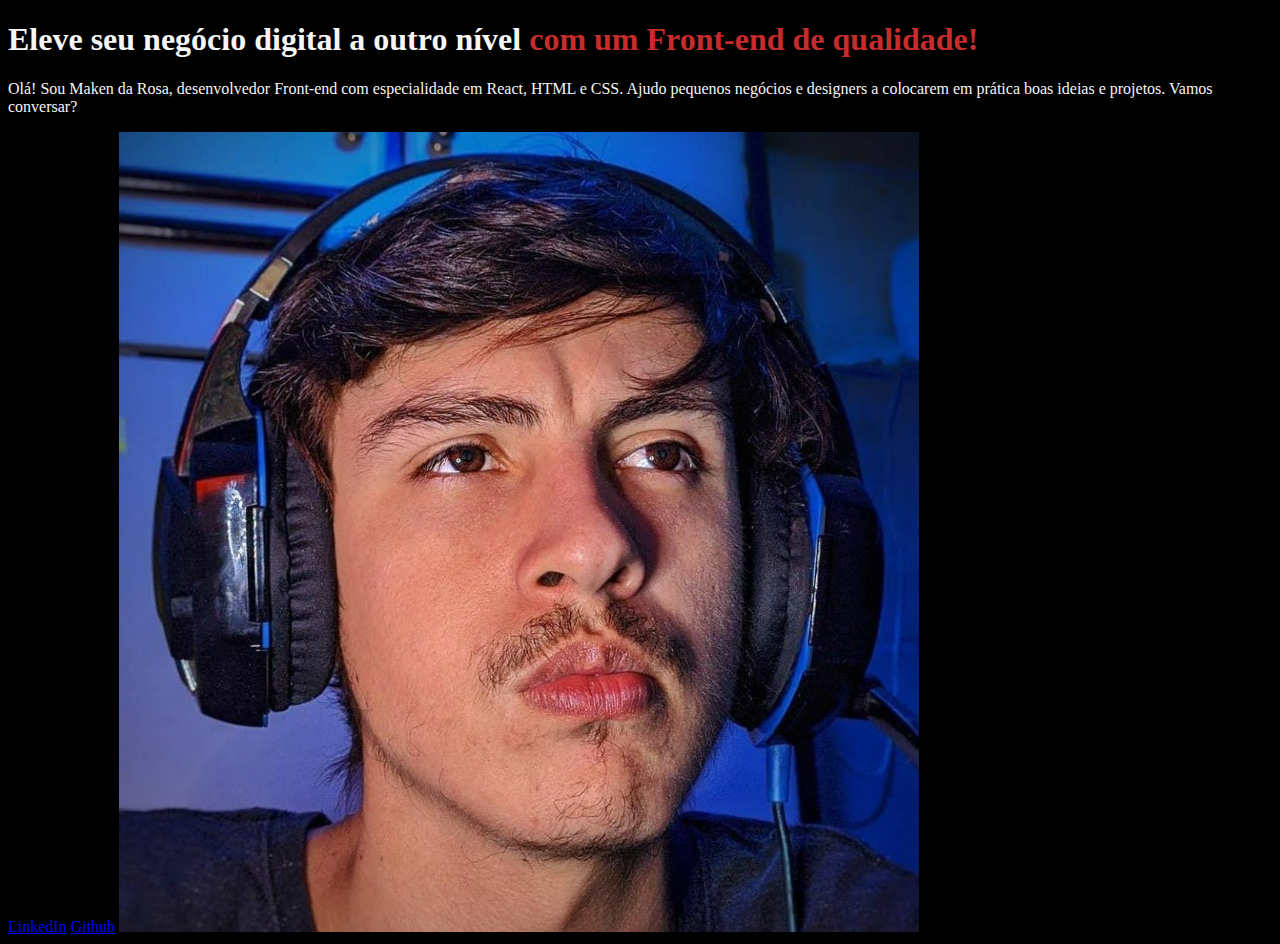
==== index.html @ e7f967bb "feat: created basic files" ====
<!DOCTYPE html>
<html lang="en">
<head>
    <meta charset="UTF-8">
    <meta name="viewport" content="width=device-width, initial-scale=1.0">
    <title>Portfolio</title>
    <link rel="stylesheet" href="style.css">
</head>
<body>
    <header>
        
    </header>
    <main>
        <h1>
            Eleve seu negócio digital a outro nível <strong>com um Front-end de qualidade!</strong>
        </h1>
        <p>
            Olá! Sou Maken da Rosa, desenvolvedor Front-end com especialidade em React, HTML e CSS. Ajudo pequenos negócios e designers a colocarem em prática boas ideias e projetos. Vamos conversar?
        </p>
        <a href="https://www.linkedin.com/in/maken-da-rosa/">LinkedIn</a>
        <a href="https://github.com/MakenRosa">Github</a>
        <img src="maken.jpeg" alt="Maken da Rosa">
    </main>
    <footer>

    </footer>
</body>
</html>
---- style.css ----
body {
    background-color: black;
    color: #f6f6f6;
}

strong {
    color: rgb(199, 44, 44);
}
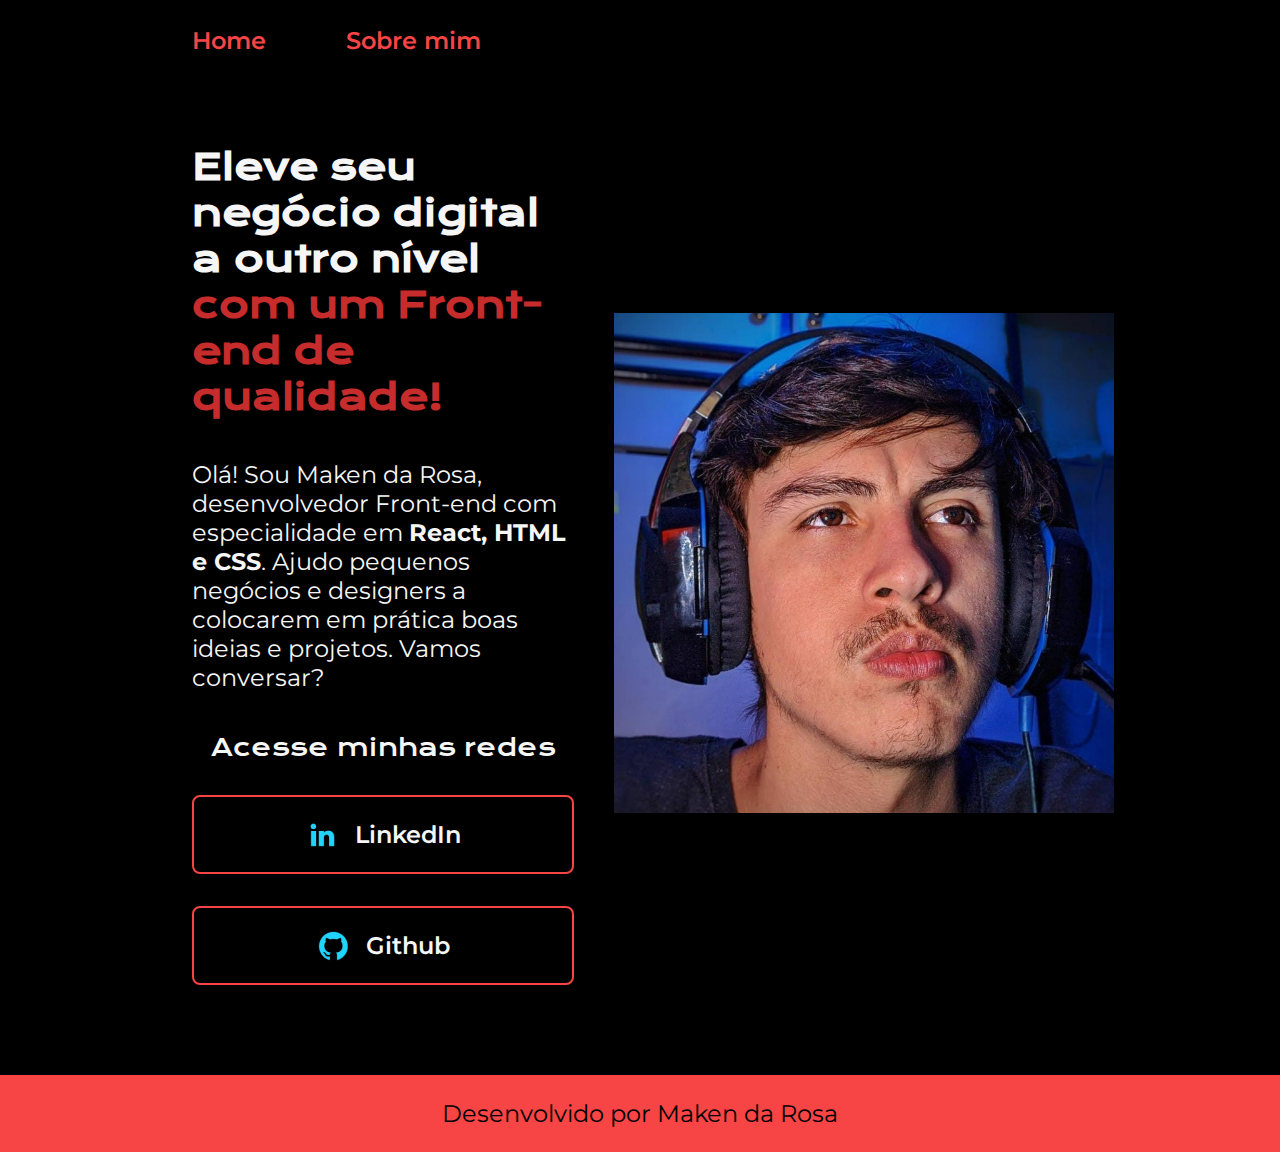
==== commit 2f1b92e3: "Merge pull request #3 from MakenRosa/feature/course3" ====
--- a/index.html
+++ b/index.html
@@ -4,25 +4,43 @@
     <meta charset="UTF-8">
     <meta name="viewport" content="width=device-width, initial-scale=1.0">
     <title>Portfolio</title>
-    <link rel="stylesheet" href="style.css">
+    <link rel="stylesheet" href="styles/style.css">
 </head>
 <body>
-    <header>
-        
+    <header class="cabecalho">
+        <nav class="cabecalho__menu">
+            <a class="cabecalho__menu__link" href="index.html">Home</a>
+            <a class="cabecalho__menu__link" href="about.html">Sobre mim</a>
+        </nav>
     </header>
-    <main>
-        <h1>
-            Eleve seu negócio digital a outro nível <strong>com um Front-end de qualidade!</strong>
-        </h1>
+    <main class="apresentacao">
+        <section class="apresentacao__conteudo">
+            <h1 class="apresentacao__conteudo__titulo">
+                Eleve seu negócio digital a outro nível <strong class="titulo-destaque">com um Front-end de qualidade!</strong>
+            </h1>
+            <p class="apresentacao__conteudo__texto">
+                Olá! Sou Maken da Rosa, desenvolvedor Front-end com especialidade em <strong>React, HTML e CSS</strong>. Ajudo pequenos negócios e designers a colocarem em prática boas ideias e projetos. Vamos conversar?
+            </p>
+            <div class="apresentacao__conteudo__links">
+                <h2 class="apresentacao__conteudo__links_subtitulo">Acesse minhas redes</h2>
+                <a class="apresentacao__conteudo__links__link" href="https://www.linkedin.com/in/maken-da-rosa/">
+                    <img src="assets/linkedin.png" alt="">
+                    LinkedIn
+                </a>
+                <a class="apresentacao__conteudo__links__link" href="https://github.com/MakenRosa">
+                    <img src="assets/github.png" alt="">
+                    Github
+                </a>
+            </div>
+        </section>
+        <div class="apresentacao__img">
+            <img src="maken.jpeg" alt="Maken da Rosa">
+        </div>
+    </main>
+    <footer class="rodape"
         <p>
-            Olá! Sou Maken da Rosa, desenvolvedor Front-end com especialidade em React, HTML e CSS. Ajudo pequenos negócios e designers a colocarem em prática boas ideias e projetos. Vamos conversar?
+            Desenvolvido por Maken da Rosa
         </p>
-        <a href="https://www.linkedin.com/in/maken-da-rosa/">LinkedIn</a>
-        <a href="https://github.com/MakenRosa">Github</a>
-        <img src="maken.jpeg" alt="Maken da Rosa">
-    </main>
-    <footer>
-
     </footer>
 </body>
 </html>--- a/styles/style.css
+++ b/styles/style.css
@@ -0,0 +1,121 @@
+@import url('https://fonts.googleapis.com/css2?family=Krona+One&family=Montserrat:wght@400;600&display=swap');
+
+:root {
+    --cor-primaria: #000000;
+    --cor-secundaria: #f6f6f6;
+    --cor-terciaria: rgb(247, 68, 68);
+    --cor-hover: #272727;
+
+    --fonte-primaria: 'krona one', sans-serif;
+    --fonte-secundaria: 'Montserrat', sans-serif;
+}
+
+* {
+    margin: 0;
+    padding: 0;
+}
+
+body {
+    background-color: var(--cor-primaria);
+    color: var(--cor-secundaria);
+    box-sizing: border-box;
+}
+
+.cabecalho {
+    padding: 2% 0 0 15%;
+}
+
+.cabecalho__menu {
+    display: flex;  
+    gap: 80px;
+}
+
+.cabecalho__menu__link {
+    font-family: var(--fonte-secundaria), sans-serif;
+    font-size: 24px;
+    font-weight: 600;
+    color: var(--cor-terciaria);
+    cursor: pointer;
+    text-decoration: none;
+}
+
+.apresentacao {
+    padding: 7% 15%;
+    display: flex;
+    align-items: center;
+    justify-content: space-around;
+    gap: 40px;
+}
+
+.apresentacao__conteudo {
+    width: 615px;
+    display: flex;
+    flex-direction: column;
+    gap: 40px;
+}
+
+.apresentacao__conteudo__titulo {
+    font-size: 36px;
+    font-family: var(--fonte-primaria), sans-serif;
+}
+
+.titulo-destaque {
+    color: rgb(199, 44, 44);
+}
+
+.apresentacao__conteudo__texto {
+    font-size: 24px;
+    font-family: var(--fonte-secundaria), sans-serif;
+}
+
+.apresentacao__conteudo__links {
+    display: flex;
+    flex-direction: column;
+    justify-content: space-between;
+    align-items: center;
+    gap: 32px;
+}
+
+.apresentacao__conteudo__links_subtitulo {
+    font-size: 24px;
+    font-family: var(--fonte-primaria), sans-serif;
+    font-weight: 400;
+}
+
+.apresentacao__conteudo__links__link {
+    /* background-color: var(--cor-terciaria); */
+    display: flex;
+    align-items: center;
+    justify-content: center;
+    gap: 16px;
+    border: 2px solid var(--cor-terciaria);
+    width: 378px;
+    text-align: center;
+    border-radius: 8px;
+    font-size: 24px;
+    font-family: var(--fonte-secundaria), sans-serif;
+    font-weight: 600;
+    padding: 21.5px 0;
+    text-decoration: none;
+    color: #f6f6f6;
+}
+
+.apresentacao__conteudo__links__link:hover {
+    background-color: var(--cor-hover);
+    transition: 0.15s;
+    transform: scale(1.02) translateY(-2px);
+}
+
+.apresentacao__img img {
+    width: 500px;   
+}
+
+.rodape {
+    padding: 24px;
+    color: var(--cor-primaria);
+    background-color: var(--cor-terciaria);
+    text-align: center;
+    font-family: var(--fonte-secundaria), sans-serif;
+    font-size: 24px;
+    font-weight: 400;
+}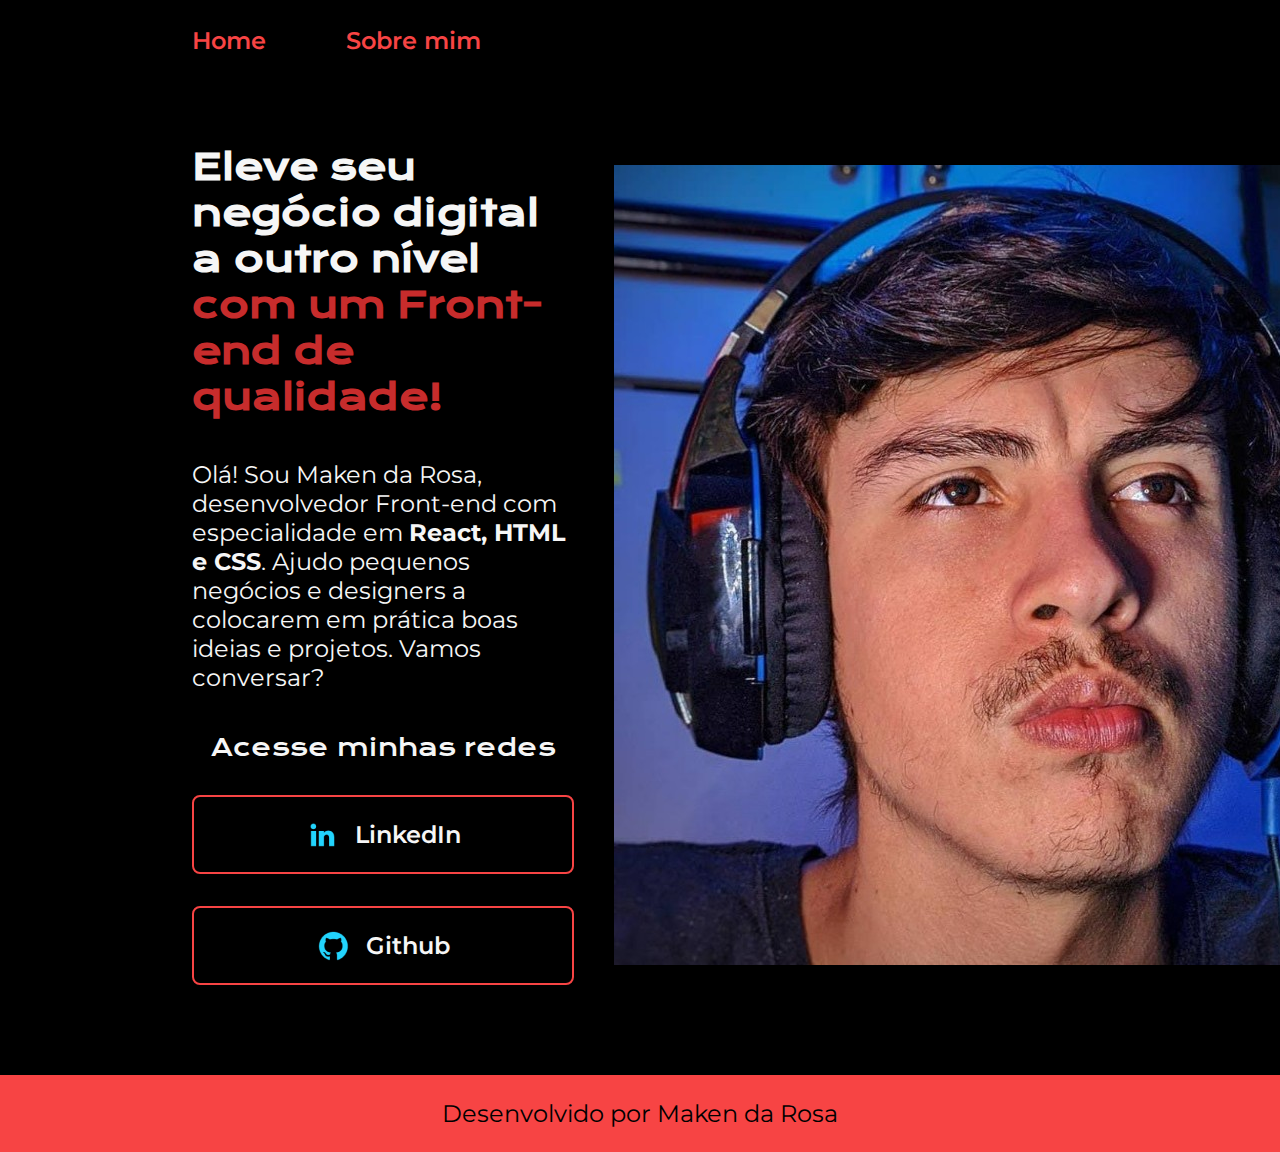
==== commit bc3a4008: "refactor: removing unnecessary div" ====
--- a/index.html
+++ b/index.html
@@ -33,9 +33,7 @@
                 </a>
             </div>
         </section>
-        <div class="apresentacao__img">
-            <img src="maken.jpeg" alt="Maken da Rosa">
-        </div>
+        <img class="apresentacao__img" src="maken.jpeg" alt="Maken da Rosa">
     </main>
     <footer class="rodape"
         <p>
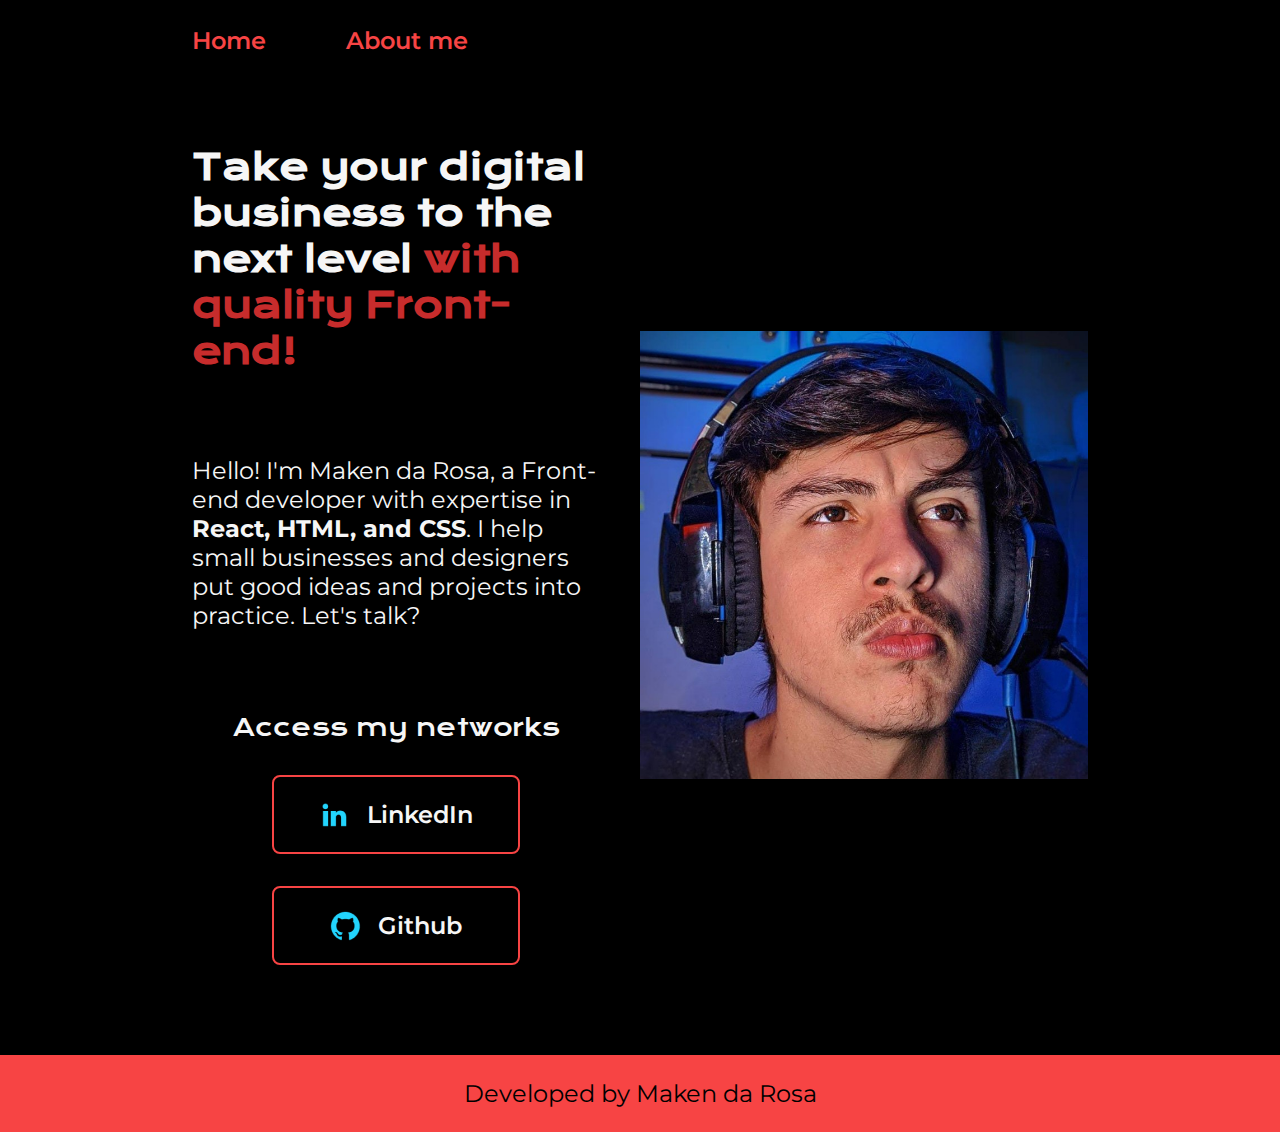
==== commit 22851817: "refactor: translated all files to english" ====
--- a/index.html
+++ b/index.html
@@ -7,37 +7,37 @@
     <link rel="stylesheet" href="styles/style.css">
 </head>
 <body>
-    <header class="cabecalho">
-        <nav class="cabecalho__menu">
-            <a class="cabecalho__menu__link" href="index.html">Home</a>
-            <a class="cabecalho__menu__link" href="about.html">Sobre mim</a>
+    <header class="header">
+        <nav class="header__menu">
+            <a class="header__menu__link" href="index.html">Home</a>
+            <a class="header__menu__link" href="about.html">About me</a>
         </nav>
     </header>
-    <main class="apresentacao">
-        <section class="apresentacao__conteudo">
-            <h1 class="apresentacao__conteudo__titulo">
-                Eleve seu negócio digital a outro nível <strong class="titulo-destaque">com um Front-end de qualidade!</strong>
+    <main class="presentation">
+        <section class="presentation__content">
+            <h1 class="presentation__content__title">
+                Take your digital business to the next level <strong class="title-highlight">with quality Front-end!</strong>
             </h1>
-            <p class="apresentacao__conteudo__texto">
-                Olá! Sou Maken da Rosa, desenvolvedor Front-end com especialidade em <strong>React, HTML e CSS</strong>. Ajudo pequenos negócios e designers a colocarem em prática boas ideias e projetos. Vamos conversar?
+            <p class="presentation__content__text">
+                Hello! I'm Maken da Rosa, a Front-end developer with expertise in <strong>React, HTML, and CSS</strong>. I help small businesses and designers put good ideas and projects into practice. Let's talk?
             </p>
-            <div class="apresentacao__conteudo__links">
-                <h2 class="apresentacao__conteudo__links_subtitulo">Acesse minhas redes</h2>
-                <a class="apresentacao__conteudo__links__link" href="https://www.linkedin.com/in/maken-da-rosa/">
+            <div class="presentation__content__links">
+                <h2 class="presentation__content__links__subtitle">Access my networks</h2>
+                <a class="presentation__content__links__link" href="https://www.linkedin.com/in/maken-da-rosa/">
                     <img src="assets/linkedin.png" alt="">
                     LinkedIn
                 </a>
-                <a class="apresentacao__conteudo__links__link" href="https://github.com/MakenRosa">
+                <a class="presentation__content__links__link" href="https://github.com/MakenRosa">
                     <img src="assets/github.png" alt="">
                     Github
                 </a>
             </div>
         </section>
-        <img class="apresentacao__img" src="maken.jpeg" alt="Maken da Rosa">
+        <img class="presentation__img" src="maken.jpeg" alt="Maken da Rosa">
     </main>
-    <footer class="rodape"
+    <footer class="footer">
         <p>
-            Desenvolvido por Maken da Rosa
+            Developed by Maken da Rosa
         </p>
     </footer>
 </body>
--- a/styles/style.css
+++ b/styles/style.css
@@ -1,13 +1,13 @@
 @import url('https://fonts.googleapis.com/css2?family=Krona+One&family=Montserrat:wght@400;600&display=swap');
 
 :root {
-    --cor-primaria: #000000;
-    --cor-secundaria: #f6f6f6;
-    --cor-terciaria: rgb(247, 68, 68);
-    --cor-hover: #272727;
+    --primary-color: #000000;
+    --secondary-color: #f6f6f6;
+    --tertiary-color: rgb(247, 68, 68);
+    --hover-color: #272727;
 
-    --fonte-primaria: 'krona one', sans-serif;
-    --fonte-secundaria: 'Montserrat', sans-serif;
+    --primary-font: 'krona one', sans-serif;
+    --secondary-font: 'Montserrat', sans-serif;
 }
 
 * {
@@ -16,30 +16,30 @@
 }
 
 body {
-    background-color: var(--cor-primaria);
-    color: var(--cor-secundaria);
+    background-color: var(--primary-color);
+    color: var(--secondary-color);
     box-sizing: border-box;
 }
 
-.cabecalho {
+.header {
     padding: 2% 0 0 15%;
 }
 
-.cabecalho__menu {
+.header__menu {
     display: flex;  
     gap: 80px;
 }
 
-.cabecalho__menu__link {
-    font-family: var(--fonte-secundaria), sans-serif;
-    font-size: 24px;
+.header__menu__link {
+    font-family: var(--secondary-font), sans-serif;
+    font-size: 1.5rem;
     font-weight: 600;
-    color: var(--cor-terciaria);
+    color: var(--tertiary-color);
     cursor: pointer;
     text-decoration: none;
 }
 
-.apresentacao {
+.presentation {
     padding: 7% 15%;
     display: flex;
     align-items: center;
@@ -47,28 +47,28 @@
     gap: 40px;
 }
 
-.apresentacao__conteudo {
-    width: 615px;
+.presentation__content {
+    width: 50%;
     display: flex;
     flex-direction: column;
-    gap: 40px;
+    gap: 82px;
 }
 
-.apresentacao__conteudo__titulo {
-    font-size: 36px;
-    font-family: var(--fonte-primaria), sans-serif;
+.presentation__content__title {
+    font-size: 2.25rem;
+    font-family: var(--primary-font), sans-serif;
 }
 
-.titulo-destaque {
+.title-highlight {
     color: rgb(199, 44, 44);
 }
 
-.apresentacao__conteudo__texto {
-    font-size: 24px;
-    font-family: var(--fonte-secundaria), sans-serif;
+.presentation__content__text {
+    font-size: 1.5rem;
+    font-family: var(--secondary-font), sans-serif;
 }
 
-.apresentacao__conteudo__links {
+.presentation__content__links {
     display: flex;
     flex-direction: column;
     justify-content: space-between;
@@ -76,46 +76,66 @@
     gap: 32px;
 }
 
-.apresentacao__conteudo__links_subtitulo {
-    font-size: 24px;
-    font-family: var(--fonte-primaria), sans-serif;
+.presentation__content__links__subtitle {
+    font-size: 1.5rem;
+    font-family: var(--primary-font), sans-serif;
     font-weight: 400;
 }
 
-.apresentacao__conteudo__links__link {
-    /* background-color: var(--cor-terciaria); */
+.presentation__content__links__link {
+    /* background-color: var(--tertiary-color); */
     display: flex;
     align-items: center;
     justify-content: center;
     gap: 16px;
-    border: 2px solid var(--cor-terciaria);
-    width: 378px;
+    border: 2px solid var(--tertiary-color);
+    width: 60%;
     text-align: center;
     border-radius: 8px;
-    font-size: 24px;
-    font-family: var(--fonte-secundaria), sans-serif;
+    font-size: 1.5rem;
+    font-family: var(--secondary-font), sans-serif;
     font-weight: 600;
     padding: 21.5px 0;
     text-decoration: none;
     color: #f6f6f6;
 }
 
-.apresentacao__conteudo__links__link:hover {
-    background-color: var(--cor-hover);
+.presentation__content__links__link:hover {
+    background-color: var(--hover-color);
     transition: 0.15s;
     transform: scale(1.02) translateY(-2px);
 }
 
-.apresentacao__img img {
-    width: 500px;   
+.presentation__img {
+    width: 50%;   
 }
 
-.rodape {
+.footer {
     padding: 24px;
-    color: var(--cor-primaria);
-    background-color: var(--cor-terciaria);
+    color: var(--primary-color);
+    background-color: var(--tertiary-color);
     text-align: center;
-    font-family: var(--fonte-secundaria), sans-serif;
-    font-size: 24px;
+    font-family: var(--secondary-font), sans-serif;
+    font-size: 1.5rem;
     font-weight: 400;
-}+}
+
+@media (max-width: 1200px) {
+    .header {
+        padding: 10%;
+    }
+
+    .header__menu {
+        justify-content: center;
+    }
+    
+    .presentation {
+        flex-direction: column-reverse;
+        padding: 5%;
+    }
+
+    .presentation__content {
+        width: auto;
+    }
+}
+    